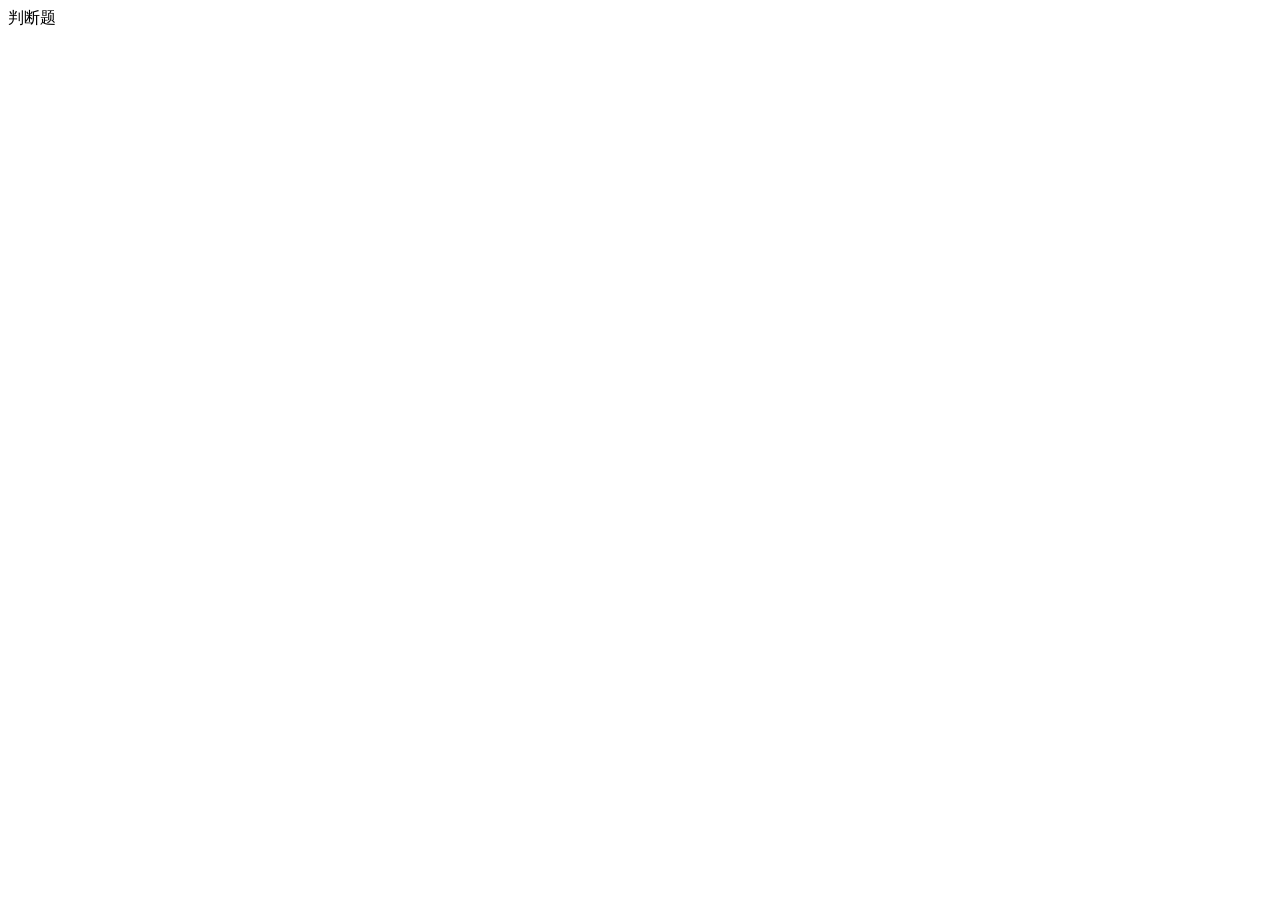
==== examination.html @ 8d80836f "备份" ====
<!DOCTYPE html>
<html>
	<head>
		<meta charset="UTF-8">
		<meta name="viewport" content="width=device-width,initial-scale=1,minimum-scale=1,maximum-scale=1,user-scalable=no" />
		<title>试卷页</title>
		<script src="js/swiper.min.js" type="text/javascript" charset="utf-8"></script>
		<link rel="stylesheet" type="text/css" href="css/swiper.min.css"/>
		<link rel="stylesheet" type="text/css" href="css/examination.css"/>
	</head>
	<body>
		<div class="swiper-container">
		    <div class="swiper-wrapper">
		        <div class="swiper-slide">判断题</div>
		        <div class="swiper-slide">选择题</div>
		        <div class="swiper-slide">填空题</div>
		    </div>
		</div>
	</body>
	<script type="text/javascript">
		 var mySwiper = new Swiper ('.swiper-container', {
		    direction: 'horizontal', // 垂直切换选项
		    loop: false, // 循环模式选项
		  })  
	</script>
</html>
---- css/examination.css ----
.swiper-container {
  width: 100%;
  height: 300px;
}
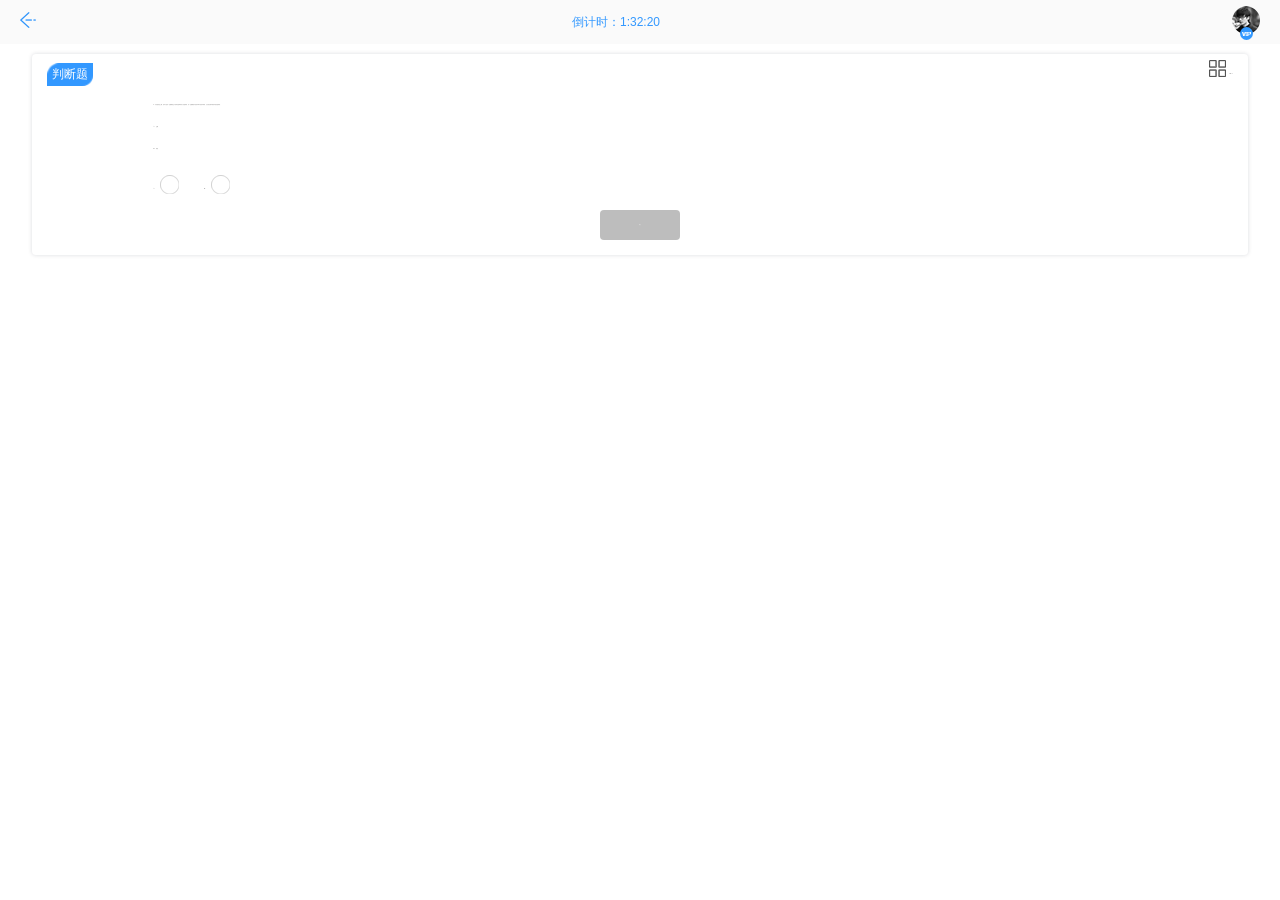
==== commit c14204cc: "备份" ====
--- a/examination.html
+++ b/examination.html
@@ -4,23 +4,127 @@
 		<meta charset="UTF-8">
 		<meta name="viewport" content="width=device-width,initial-scale=1,minimum-scale=1,maximum-scale=1,user-scalable=no" />
 		<title>试卷页</title>
+		<script src="http://libs.baidu.com/jquery/2.0.0/jquery.min.js"></script>
 		<script src="js/swiper.min.js" type="text/javascript" charset="utf-8"></script>
+
+		<link rel="stylesheet" type="text/css" href="css/reset.css"/>
 		<link rel="stylesheet" type="text/css" href="css/swiper.min.css"/>
 		<link rel="stylesheet" type="text/css" href="css/examination.css"/>
 	</head>
 	<body>
-		<div class="swiper-container">
-		    <div class="swiper-wrapper">
-		        <div class="swiper-slide">判断题</div>
-		        <div class="swiper-slide">选择题</div>
-		        <div class="swiper-slide">填空题</div>
-		    </div>
+		<div class="container">
+			<div class="title">
+				<span class="goback">
+					
+				</span>
+				<span class="countdown">
+					倒计时：<i>1:32:20</i>
+				</span>
+				<div class="head">
+					<span class="vip active"></span>
+				</div>
+			</div>
+			<div class="swiper-container">
+			    <div class="swiper-wrapper">
+			        <div class="swiper-slide">
+			        	<div class="main-card">
+			        		<div class="examination">
+			        			<div class="exam-title">
+			        				<div class="exam-type">判断题</div>
+			        				<div class="exam-progress">
+			        					<span></span>
+			        					20<i>/30</i>
+			        				</div>
+			        			</div>
+			        			<div class="exam-content">
+			        				<p>1 从价值形态上看，资本又是由一定数量的生产资料价值和劳动力价值构成，由一定数量的不变资本和可变资本构成，它们的比例叫做资本的价值构成。</p>
+			        				<p>A&nbsp;&nbsp;&nbsp;正确</p>
+			        				<p>B&nbsp;&nbsp;&nbsp;错误</p>
+			        			</div>
+			        			<div class="options-box">
+			        				<div class="option">
+			        					A <span></span>
+			        				</div>
+			        				<div class="option">
+			        					B <span></span>
+			        				</div>
+			        			</div>
+			        			<button class="confirm_btn">确认</button>
+			        		</div>
+			        	</div>
+			        </div>
+			        <div class="swiper-slide">
+			        	<div class="main-card">
+			        		<div class="examination">
+			        			<div class="exam-title">
+			        				<div class="exam-type">判断题</div>
+			        				<div class="exam-progress">
+			        					<span></span>
+			        					20<i>/30</i>
+			        				</div>
+			        			</div>
+			        			<div class="exam-content">
+			        				<p>1 从价值形态上看，资本又是由一定数量的生产资料价值和劳动力价值构成，由一定数量的不变资本和可变资本构成，它们的比例叫做资本的价值构成。</p>
+			        				<p>A&nbsp;&nbsp;&nbsp;正确</p>
+			        				<p>B&nbsp;&nbsp;&nbsp;错误</p>
+			        			</div>
+			        			<div class="options-box">
+			        				<div class="option">
+			        					A <span></span>
+			        				</div>
+			        				<div class="option">
+			        					B <span></span>
+			        				</div>
+			        			</div>
+			        			<button class="confirm_btn">确认</button>
+			        		</div>
+			        	</div>
+			        </div>
+			        <div class="swiper-slide">
+			        	<div class="main-card">
+			        		<div class="examination">
+			        			<div class="exam-title">
+			        				<div class="exam-type">判断题</div>
+			        				<div class="exam-progress">
+			        					<span></span>
+			        					20<i>/30</i>
+			        				</div>
+			        			</div>
+			        			<div class="exam-content">
+			        				<p>1 从价值形态上看，资本又是由一定数量的生产资料价值和劳动力价值构成，由一定数量的不变资本和可变资本构成，它们的比例叫做资本的价值构成。</p>
+			        				<p>A&nbsp;&nbsp;&nbsp;正确</p>
+			        				<p>B&nbsp;&nbsp;&nbsp;错误</p>
+			        			</div>
+			        			<div class="options-box">
+			        				<div class="option">
+			        					A <span></span>
+			        				</div>
+			        				<div class="option">
+			        					B <span></span>
+			        				</div>
+			        			</div>
+			        			<button class="confirm_btn">确认</button>
+			        		</div>
+			        	</div>
+			        </div>
+			    </div>
+			</div>
+			<div class="footer">
+				
+			</div>
 		</div>
+		
+		
 	</body>
 	<script type="text/javascript">
+//		初始化滑动组块
 		 var mySwiper = new Swiper ('.swiper-container', {
-		    direction: 'horizontal', // 垂直切换选项
+		    direction: 'horizontal', // 水平切换选项
 		    loop: false, // 循环模式选项
-		  })  
+		  });  
+		 $('.option').click(function(){
+		 	$(this).parent().find('.selected').removeClass('selected');
+		 	$(this).addClass('selected');
+		 });
 	</script>
 </html>
--- a/css/examination.css
+++ b/css/examination.css
@@ -2,3 +2,139 @@
   width: 100%;
   height: 300px;
 }
+.container .title {
+  text-align: center;
+  font-size: 12px;
+  color: #fff;
+  position: relative;
+  background: #fafafa;
+  height: 44px;
+  line-height: 44px;
+  color: #404040;
+}
+.container .title .goback {
+  position: absolute;
+  width: 16px;
+  height: 16px;
+  background: url(img/goback_blue.png) no-repeat 0 0;
+  background-size: 100%;
+  left: 20px;
+  top: 12px;
+}
+.container .title .countdown {
+  color: #3298ff;
+}
+.container .title .head {
+  width: 28px;
+  height: 28px;
+  float: right;
+  background: url(img/head_examination.png) no-repeat center;
+  background-size: 100%;
+  margin-top: 6px;
+  margin-right: 20px;
+  position: relative;
+}
+.container .title .head .vip {
+  position: absolute;
+  width: 13px;
+  height: 13px;
+  border-radius: 50%;
+  background: url(img/VIP.png) no-repeat center #c7c8c8;
+  background-size: 9px 4px;
+  left: 50%;
+  margin-left: -6.5px;
+  bottom: -6px;
+}
+.container .title .head .active {
+  background-color: #3298ff;
+}
+.container .title i {
+  font-style: normal;
+}
+.container .swiper-container {
+  color: #4b4a4a;
+}
+.container .swiper-container .swiper-wrapper .swiper-slide .main-card {
+  width: 95%;
+  margin: 0 auto;
+  box-shadow: 0px 0px 4px rgba(0, 21, 41, 0.15);
+  margin-top: 10px;
+  border-radius: 4px;
+}
+.container .swiper-container .swiper-wrapper .swiper-slide .main-card .examination {
+  padding-bottom: 15px;
+}
+.container .swiper-container .swiper-wrapper .swiper-slide .main-card .examination .exam-title {
+  height: 40px;
+  line-height: 40px;
+}
+.container .swiper-container .swiper-wrapper .swiper-slide .main-card .examination .exam-title .exam-type {
+  width: 46px;
+  height: 25px;
+  float: left;
+  margin-left: 15px;
+  background: url(img/exam_title_type.png) no-repeat center;
+  background-size: 100%;
+  color: #fff;
+  line-height: 25px;
+  text-align: center;
+  margin-top: 8px;
+  font-size: 12px;
+}
+.container .swiper-container .swiper-wrapper .swiper-slide .main-card .examination .exam-title .exam-progress {
+  float: right;
+  margin-right: 15px;
+}
+.container .swiper-container .swiper-wrapper .swiper-slide .main-card .examination .exam-title .exam-progress span {
+  display: inline-block;
+  width: 17px;
+  height: 17px;
+  position: relative;
+  top: 3px;
+  margin-right: 3px;
+  background: url(img/exam_title_progress.png) no-repeat center;
+  background-size: 100%;
+}
+.container .swiper-container .swiper-wrapper .swiper-slide .main-card .examination .exam-title .exam-progress i {
+  color: #bdbdbd;
+  font-style: normal;
+}
+.container .swiper-container .swiper-wrapper .swiper-slide .main-card .examination .exam-content {
+  width: 80%;
+  margin: 0 auto;
+  margin-top: 10px;
+}
+.container .swiper-container .swiper-wrapper .swiper-slide .main-card .examination .exam-content > p {
+  margin-bottom: 20px;
+}
+.container .swiper-container .swiper-wrapper .swiper-slide .main-card .examination .options-box {
+  width: 80%;
+  margin: 0 auto;
+}
+.container .swiper-container .swiper-wrapper .swiper-slide .main-card .examination .options-box .option.selected span {
+  background: url(img/exam_option_success.png) no-repeat center;
+}
+.container .swiper-container .swiper-wrapper .swiper-slide .main-card .examination .options-box .option {
+  display: inline-block;
+}
+.container .swiper-container .swiper-wrapper .swiper-slide .main-card .examination .options-box .option span {
+  width: 19px;
+  height: 19px;
+  background: url(img/exam_option.png) no-repeat center;
+  display: inline-block;
+  position: relative;
+  top: 5px;
+  margin-right: 25px;
+  margin-left: 5px;
+}
+.container .swiper-container .swiper-wrapper .swiper-slide .main-card .examination .confirm_btn {
+  width: 80px;
+  height: 30px;
+  color: #fff;
+  margin: 0 auto;
+  display: block;
+  border-radius: 4px;
+  border: 0;
+  background-color: #bdbdbd;
+  margin-top: 20px;
+}
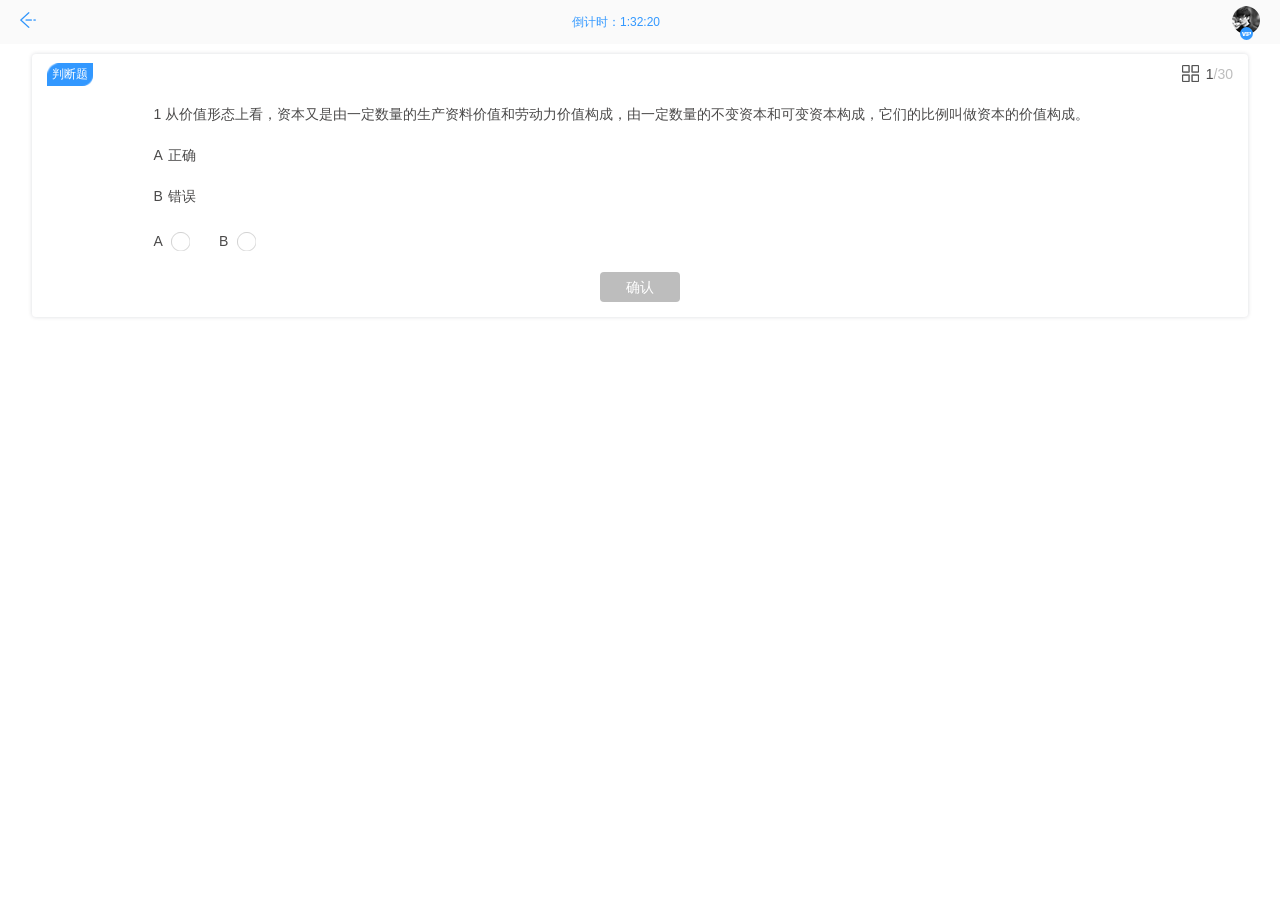
==== commit 5d510664: "备份" ====
--- a/examination.html
+++ b/examination.html
@@ -33,21 +33,21 @@
 			        				<div class="exam-type">判断题</div>
 			        				<div class="exam-progress">
 			        					<span></span>
-			        					20<i>/30</i>
+			        					1<i>/30</i>
 			        				</div>
 			        			</div>
 			        			<div class="exam-content">
 			        				<p>1 从价值形态上看，资本又是由一定数量的生产资料价值和劳动力价值构成，由一定数量的不变资本和可变资本构成，它们的比例叫做资本的价值构成。</p>
-			        				<p>A&nbsp;&nbsp;&nbsp;正确</p>
-			        				<p>B&nbsp;&nbsp;&nbsp;错误</p>
-			        			</div>
-			        			<div class="options-box">
-			        				<div class="option">
-			        					A <span></span>
-			        				</div>
-			        				<div class="option">
-			        					B <span></span>
-			        				</div>
+			        				<p><span>A</span>正确</p>
+			        				<p><span>B</span>错误</p>
+			        				<div class="options-box">
+				        				<div class="option">
+				        					A <span></span>
+				        				</div>
+				        				<div class="option">
+				        					B <span></span>
+				        				</div>
+				        			</div>
 			        			</div>
 			        			<button class="confirm_btn">确认</button>
 			        		</div>
@@ -57,24 +57,32 @@
 			        	<div class="main-card">
 			        		<div class="examination">
 			        			<div class="exam-title">
-			        				<div class="exam-type">判断题</div>
+			        				<div class="exam-type">选择题</div>
 			        				<div class="exam-progress">
 			        					<span></span>
-			        					20<i>/30</i>
+			        					2<i>/30</i>
 			        				</div>
 			        			</div>
 			        			<div class="exam-content">
 			        				<p>1 从价值形态上看，资本又是由一定数量的生产资料价值和劳动力价值构成，由一定数量的不变资本和可变资本构成，它们的比例叫做资本的价值构成。</p>
-			        				<p>A&nbsp;&nbsp;&nbsp;正确</p>
-			        				<p>B&nbsp;&nbsp;&nbsp;错误</p>
-			        			</div>
-			        			<div class="options-box">
-			        				<div class="option">
-			        					A <span></span>
-			        				</div>
-			        				<div class="option">
-			        					B <span></span>
-			        				</div>
+			        				<p><span>A</span>听音乐分散注意力</p>
+			        				<p><span>B</span>听音乐分散注意力</p>
+			        				<p><span>C</span>向好朋友诉说烦恼</p>
+			        				<p><span>D</span>和朋友通宵打网络游戏</p>
+			        				<div class="options-box">
+				        				<div class="option">
+				        					A <span></span>
+				        				</div>
+				        				<div class="option">
+				        					B <span></span>
+				        				</div>
+				        				<div class="option">
+				        					C <span></span>
+				        				</div>
+				        				<div class="option">
+				        					D <span></span>
+				        				</div>
+				        			</div>
 			        			</div>
 			        			<button class="confirm_btn">确认</button>
 			        		</div>
@@ -84,24 +92,37 @@
 			        	<div class="main-card">
 			        		<div class="examination">
 			        			<div class="exam-title">
-			        				<div class="exam-type">判断题</div>
+			        				<div class="exam-type">阅读题</div>
 			        				<div class="exam-progress">
 			        					<span></span>
-			        					20<i>/30</i>
+			        					3<i>/30</i>
 			        				</div>
 			        			</div>
-			        			<div class="exam-content">
-			        				<p>1 从价值形态上看，资本又是由一定数量的生产资料价值和劳动力价值构成，由一定数量的不变资本和可变资本构成，它们的比例叫做资本的价值构成。</p>
-			        				<p>A&nbsp;&nbsp;&nbsp;正确</p>
-			        				<p>B&nbsp;&nbsp;&nbsp;错误</p>
-			        			</div>
-			        			<div class="options-box">
-			        				<div class="option">
-			        					A <span></span>
-			        				</div>
-			        				<div class="option">
-			        					B <span></span>
-			        				</div>
+			        			<div class="exam-content read">
+			        				<p>1 阅读下列短文，完成练习</p>
+			        				<p class="read_part">林海在大城市工作，去年春节终于抽出空回到老家跟爸妈欢聚一堂。一眨眼的工夫假期结束了，要返程的时候，林海心里不免难过起来，工作太忙了，路途太遥远了，或许下一次团聚又得是春节时。</p>
+			        				<p>时候不早了，林海用力拥抱了一下妈，又向苍老的爸挥挥手，掉头大踏步就走了，再耽搁下去，他的眼泪会流出来。</p>
+			        				<p class="read_question">1.短文共有<span class='fill noAnswer'><input type="text" /></span>个自然段</p>
+			        				<p class="read_question">2.露珠为什么不见了是因为？</p>
+			        				<p class="option"><span>A</span>听音乐分散注意力</p>
+			        				<p class="option"><span>B</span>找个适当的理由安慰自己</p>
+			        				<p class="option"><span>C</span>向好朋友诉说烦恼</p>
+			        				<p class="option"<span>D</span>和朋友通宵打网络游戏</p>
+				        			<div class="options-box">
+				        				<div class="option">
+				        					A <span></span>
+				        				</div>
+				        				<div class="option">
+				        					B <span></span>
+				        				</div>
+				        				<div class="option">
+				        					C <span></span>
+				        				</div>
+				        				<div class="option">
+				        					D <span></span>
+				        				</div>
+				        			</div>
+			        				<p class="read_question">3.鸟儿说露珠像<span class="fill noAnswer"><input type="" name="" id="" value="" /></span>，我觉得露珠还像<span class="fill noAnswer"><input type="" name="" id="" value="" /></span>。</p>
 			        			</div>
 			        			<button class="confirm_btn">确认</button>
 			        		</div>
@@ -122,9 +143,34 @@
 		    direction: 'horizontal', // 水平切换选项
 		    loop: false, // 循环模式选项
 		  });  
+		  //选择题答题逻辑
 		 $('.option').click(function(){
-		 	$(this).parent().find('.selected').removeClass('selected');
-		 	$(this).addClass('selected');
+		 	if($(this).hasClass('selected')){
+		 		$(this).removeClass('selected');
+		 		$(this).parents('.examination').find('.confirm_btn').removeClass('active');
+		 	}else{
+		 		$(this).parent().find('.selected').removeClass('selected');
+		 		$(this).addClass('selected');
+		 		$(this).parents('.examination').find('.confirm_btn').addClass('active');
+		 	}
+		 });
+		 $('.confirm_btn').on('click',function(){
+		 	if($(this).hasClass('active')){
+		 		mySwiper.slideNext();
+		 	}else{
+		 		return;
+		 	}
+		 });
+		 $('.fill').on('click',function(){
+		 	if($(this).hasClass('noAnswer')){//无答案时
+		 		console.log($(this).find('input'));
+		 		$(this).find('input').show().focus();
+		 	}
+		 });
+		 $('.fill').find('input').on('blur',function(){
+		 	if($(this).val() === ''){
+		 		$(this).hide();
+		 	}
 		 });
 	</script>
 </html>
--- a/css/examination.css
+++ b/css/examination.css
@@ -1,16 +1,30 @@
 .swiper-container {
   width: 100%;
-  height: 300px;
+  height: auto;
+}
+html,
+body {
+  height: 100%;
+  overflow-y: hidden ;
+}
+.container .swiper-slide {
+  max-height: calc(100vh - 44px);
+  overflow: auto;
+  padding-bottom: 20px;
 }
 .container .title {
   text-align: center;
   font-size: 12px;
   color: #fff;
   position: relative;
+  left: 0;
+  top: 0;
   background: #fafafa;
   height: 44px;
   line-height: 44px;
   color: #404040;
+  width: 100%;
+  z-index: 10000;
 }
 .container .title .goback {
   position: absolute;
@@ -60,6 +74,7 @@
   box-shadow: 0px 0px 4px rgba(0, 21, 41, 0.15);
   margin-top: 10px;
   border-radius: 4px;
+  margin-bottom: 5px;
 }
 .container .swiper-container .swiper-wrapper .swiper-slide .main-card .examination {
   padding-bottom: 15px;
@@ -99,16 +114,42 @@
   color: #bdbdbd;
   font-style: normal;
 }
+.container .swiper-container .swiper-wrapper .swiper-slide .main-card .examination .read .options-box .option {
+  margin-bottom: 20px;
+}
 .container .swiper-container .swiper-wrapper .swiper-slide .main-card .examination .exam-content {
   width: 80%;
   margin: 0 auto;
   margin-top: 10px;
 }
+.container .swiper-container .swiper-wrapper .swiper-slide .main-card .examination .exam-content .read_part {
+  margin-bottom: 10px;
+}
 .container .swiper-container .swiper-wrapper .swiper-slide .main-card .examination .exam-content > p {
   margin-bottom: 20px;
 }
+.container .swiper-container .swiper-wrapper .swiper-slide .main-card .examination .exam-content > p span {
+  margin-right: 5px;
+}
+.container .swiper-container .swiper-wrapper .swiper-slide .main-card .examination .exam-content .fill {
+  display: inline-block;
+  width: 60px;
+  border-bottom: 1px solid #1187ff;
+  margin-left: 5px;
+  height: 30px;
+}
+.container .swiper-container .swiper-wrapper .swiper-slide .main-card .examination .exam-content input {
+  border: 0;
+  width: 100%;
+  height: 100%;
+  display: none;
+}
+.container .swiper-container .swiper-wrapper .swiper-slide .main-card .examination .exam-content .noAnswer {
+  background: url(img/noAnswer.png) no-repeat center;
+  background-size: 20px 20px;
+}
 .container .swiper-container .swiper-wrapper .swiper-slide .main-card .examination .options-box {
-  width: 80%;
+  width: 100%;
   margin: 0 auto;
 }
 .container .swiper-container .swiper-wrapper .swiper-slide .main-card .examination .options-box .option.selected span {
@@ -138,3 +179,6 @@
   background-color: #bdbdbd;
   margin-top: 20px;
 }
+.container .swiper-container .swiper-wrapper .swiper-slide .main-card .examination .active {
+  background: #3298ff;
+}
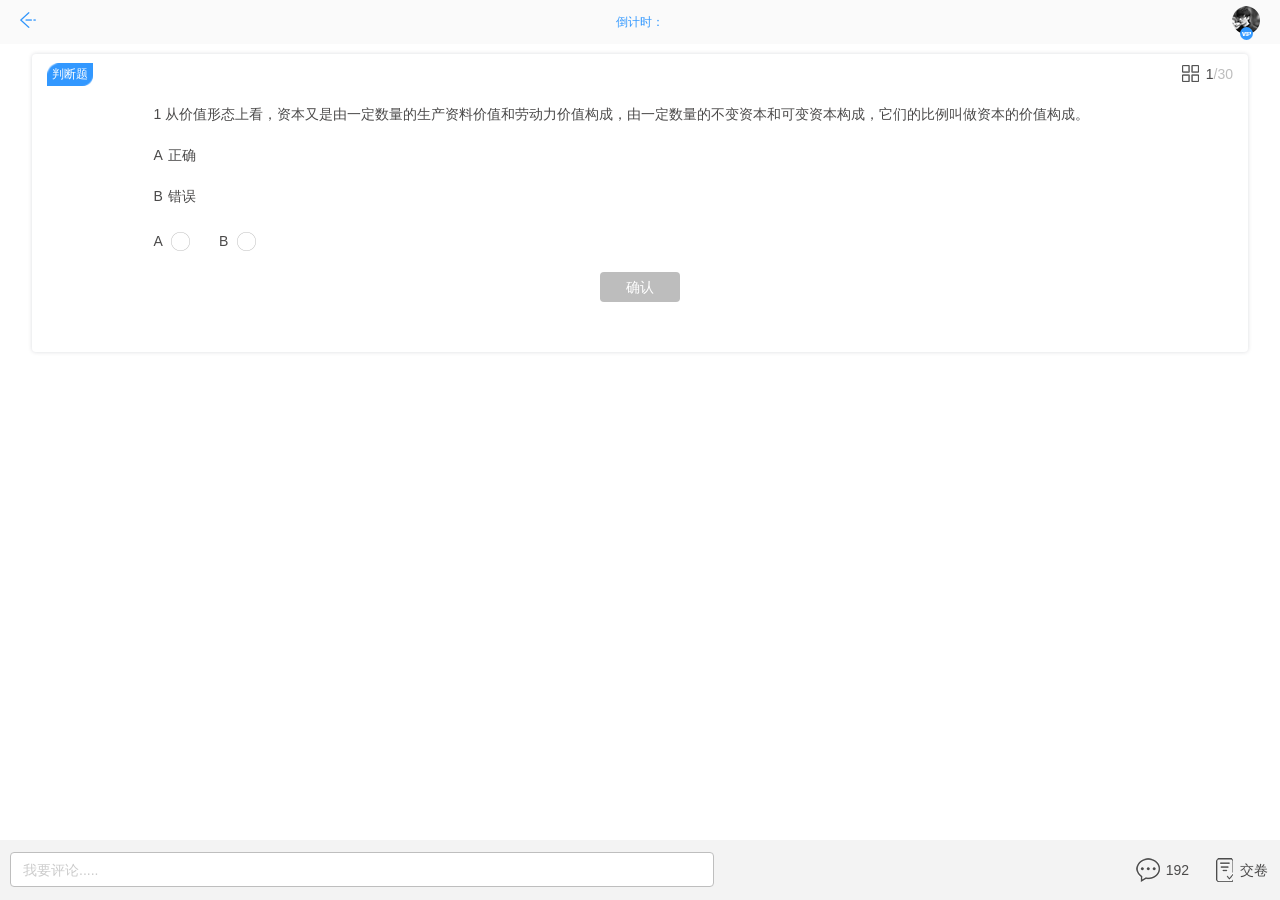
==== commit 04f77006: "增加翻译驳回原因" ====
--- a/examination.html
+++ b/examination.html
@@ -3,6 +3,7 @@
 	<head>
 		<meta charset="UTF-8">
 		<meta name="viewport" content="width=device-width,initial-scale=1,minimum-scale=1,maximum-scale=1,user-scalable=no" />
+		
 		<title>试卷页</title>
 		<script src="http://libs.baidu.com/jquery/2.0.0/jquery.min.js"></script>
 		<script src="js/swiper.min.js" type="text/javascript" charset="utf-8"></script>
@@ -14,11 +15,9 @@
 	<body>
 		<div class="container">
 			<div class="title">
-				<span class="goback">
-					
-				</span>
+				<span class="goback"></span>
 				<span class="countdown">
-					倒计时：<i>1:32:20</i>
+					倒计时：<i></i>
 				</span>
 				<div class="head">
 					<span class="vip active"></span>
@@ -26,7 +25,7 @@
 			</div>
 			<div class="swiper-container">
 			    <div class="swiper-wrapper">
-			        <div class="swiper-slide">
+			        <div class="swiper-slide"  data-number = "1">
 			        	<div class="main-card">
 			        		<div class="examination">
 			        			<div class="exam-title">
@@ -50,17 +49,106 @@
 				        			</div>
 			        			</div>
 			        			<button class="confirm_btn">确认</button>
-			        		</div>
-			        	</div>
-			        </div>
-			        <div class="swiper-slide">
+			        			
+			        		</div>
+			        	
+			        	</div>
+			        </div>
+			         <div class="swiper-slide" data-number = "2">
+			        	<div class="main-card">
+			        		<div class="examination">
+			        			<div class="exam-title">
+			        				<div class="exam-type">判断题</div>
+			        				<div class="exam-progress">
+			        					<span></span>
+			        					2<i>/30</i>
+			        				</div>
+			        			</div>
+			        			<div class="exam-content">
+			        				<p>1 从价值形态上看，资本又是由一定数量的生产资料价值和劳动力价值构成，由一定数量的不变资本和可变资本构成，它们的比例叫做资本的价值构成。</p>
+			        				<p><span>A</span>正确</p>
+			        				<p><span>B</span>错误</p>
+			        				<div class="options-box">
+				        				<div class="option">
+				        					A <span></span>
+				        				</div>
+				        				<div class="option">
+				        					B <span></span>
+				        				</div>
+				        			</div>
+			        			</div>
+			        			<button class="confirm_btn">确认</button>
+			        			
+			        		</div>
+			        	
+			        	</div>
+			        </div>
+			         <div class="swiper-slide" data-number = "3">
+			        	<div class="main-card">
+			        		<div class="examination">
+			        			<div class="exam-title">
+			        				<div class="exam-type">判断题</div>
+			        				<div class="exam-progress">
+			        					<span></span>
+			        					3<i>/30</i>
+			        				</div>
+			        			</div>
+			        			<div class="exam-content">
+			        				<p>1 从价值形态上看，资本又是由一定数量的生产资料价值和劳动力价值构成，由一定数量的不变资本和可变资本构成，它们的比例叫做资本的价值构成。</p>
+			        				<p><span>A</span>正确</p>
+			        				<p><span>B</span>错误</p>
+			        				<div class="options-box">
+				        				<div class="option">
+				        					A <span></span>
+				        				</div>
+				        				<div class="option">
+				        					B <span></span>
+				        				</div>
+				        			</div>
+			        			</div>
+			        			<button class="confirm_btn">确认</button>
+			        			
+			        		</div>
+			        	
+			        	</div>
+			        </div>
+			         <div class="swiper-slide" data-number = "4">
+			        	<div class="main-card">
+			        		<div class="examination">
+			        			<div class="exam-title">
+			        				<div class="exam-type">判断题</div>
+			        				<div class="exam-progress">
+			        					<span></span>
+			        					4<i>/30</i>
+			        				</div>
+			        			</div>
+			        			<div class="exam-content">
+			        				<p>1 从价值形态上看，资本又是由一定数量的生产资料价值和劳动力价值构成，由一定数量的不变资本和可变资本构成，它们的比例叫做资本的价值构成。</p>
+			        				<p><span>A</span>正确</p>
+			        				<p><span>B</span>错误</p>
+			        				<div class="options-box">
+				        				<div class="option">
+				        					A <span></span>
+				        				</div>
+				        				<div class="option">
+				        					B <span></span>
+				        				</div>
+				        			</div>
+			        			</div>
+			        			<button class="confirm_btn">确认</button>
+			        			
+			        		</div>
+			        	
+			        	</div>
+			        </div>
+			         <div class="swiper-slide" data-number = "5">
 			        	<div class="main-card">
 			        		<div class="examination">
 			        			<div class="exam-title">
 			        				<div class="exam-type">选择题</div>
 			        				<div class="exam-progress">
 			        					<span></span>
-			        					2<i>/30</i>
+			        					5<i>/30</i>
 			        				</div>
 			        			</div>
 			        			<div class="exam-content">
@@ -86,16 +174,17 @@
 			        			</div>
 			        			<button class="confirm_btn">确认</button>
 			        		</div>
-			        	</div>
-			        </div>
-			        <div class="swiper-slide">
+			        		
+			        	</div>
+			        </div>
+			         <div class="swiper-slide" data-number = "6">
 			        	<div class="main-card">
 			        		<div class="examination">
 			        			<div class="exam-title">
 			        				<div class="exam-type">阅读题</div>
 			        				<div class="exam-progress">
 			        					<span></span>
-			        					3<i>/30</i>
+			        					6<i>/30</i>
 			        				</div>
 			        			</div>
 			        			<div class="exam-content read">
@@ -129,48 +218,33 @@
 			        	</div>
 			        </div>
 			    </div>
+
+			<div class="footer">
+				<input type="text" placeholder="我要评论....." />
+				<span class="ahead">交卷</span>
+				<span class="comment">192</span>
 			</div>
-			<div class="footer">
+		</div>
+		<div class="nav">
+			<p class="msk"></p>
+			<div class="nav-content">
+				<p class="nav-title">试卷导航</p>
+				<div class="exam-type">
+					<p class="exam-type-title">
+						一、单项选择题
+						<span>每题3分 共90分</span>
+					</p>
+					<ul class="title-number">
+						<li class="noAnswer" data-number = "1">1</li>
+						<li class="noAnswer " data-number = "2">2</li>
+						<li class="noAnswer" data-number = "3">3</li>
+						<li class="noAnswer" data-number = "4">4</li>
+					</ul>
+				</div>
 				
 			</div>
 		</div>
 		
-		
 	</body>
-	<script type="text/javascript">
-//		初始化滑动组块
-		 var mySwiper = new Swiper ('.swiper-container', {
-		    direction: 'horizontal', // 水平切换选项
-		    loop: false, // 循环模式选项
-		  });  
-		  //选择题答题逻辑
-		 $('.option').click(function(){
-		 	if($(this).hasClass('selected')){
-		 		$(this).removeClass('selected');
-		 		$(this).parents('.examination').find('.confirm_btn').removeClass('active');
-		 	}else{
-		 		$(this).parent().find('.selected').removeClass('selected');
-		 		$(this).addClass('selected');
-		 		$(this).parents('.examination').find('.confirm_btn').addClass('active');
-		 	}
-		 });
-		 $('.confirm_btn').on('click',function(){
-		 	if($(this).hasClass('active')){
-		 		mySwiper.slideNext();
-		 	}else{
-		 		return;
-		 	}
-		 });
-		 $('.fill').on('click',function(){
-		 	if($(this).hasClass('noAnswer')){//无答案时
-		 		console.log($(this).find('input'));
-		 		$(this).find('input').show().focus();
-		 	}
-		 });
-		 $('.fill').find('input').on('blur',function(){
-		 	if($(this).val() === ''){
-		 		$(this).hide();
-		 	}
-		 });
-	</script>
+	<script src="js/examination.js" type="text/javascript" charset="utf-8"></script>
 </html>
--- a/css/examination.css
+++ b/css/examination.css
@@ -1,16 +1,34 @@
 .swiper-container {
   width: 100%;
-  height: auto;
+  height: calc(100% - 44px);
 }
 html,
 body {
   height: 100%;
   overflow-y: hidden ;
+}
+.no-scroll {
+  overflow: hidden;
+  height: calc(100% - 44px);
+}
+* {
+  -moz-user-select: none;
+  -webkit-user-select: none;
+  -ms-user-select: none;
+  -khtml-user-select: none;
+  user-select: none;
+}
+.container {
+  width: 100%;
+  height: 100%;
 }
 .container .swiper-slide {
   max-height: calc(100vh - 44px);
   overflow: auto;
-  padding-bottom: 20px;
+  position: relative;
+}
+.container .main-card {
+  margin-bottom: 50px;
 }
 .container .title {
   text-align: center;
@@ -37,6 +55,10 @@
 }
 .container .title .countdown {
   color: #3298ff;
+  width: 100%;
+  left: 0;
+  position: absolute;
+  text-align: center;
 }
 .container .title .head {
   width: 28px;
@@ -68,16 +90,19 @@
 .container .swiper-container {
   color: #4b4a4a;
 }
-.container .swiper-container .swiper-wrapper .swiper-slide .main-card {
+.container .swiper-container .swiper-wrapper {
+  height: calc(100% - 60px) !important;
+}
+.container .swiper-container .swiper-wrapper .swiper-slide {
+  margin-bottom: 50px;
+}
+.container .swiper-container .swiper-wrapper .swiper-slide .main-card .examination {
+  padding-bottom: 50px;
   width: 95%;
   margin: 0 auto;
   box-shadow: 0px 0px 4px rgba(0, 21, 41, 0.15);
   margin-top: 10px;
   border-radius: 4px;
-  margin-bottom: 5px;
-}
-.container .swiper-container .swiper-wrapper .swiper-slide .main-card .examination {
-  padding-bottom: 15px;
 }
 .container .swiper-container .swiper-wrapper .swiper-slide .main-card .examination .exam-title {
   height: 40px;
@@ -154,6 +179,11 @@
 }
 .container .swiper-container .swiper-wrapper .swiper-slide .main-card .examination .options-box .option.selected span {
   background: url(img/exam_option_success.png) no-repeat center;
+  background-size: 19px ;
+}
+.container .swiper-container .swiper-wrapper .swiper-slide .main-card .examination .options-box .option.error span {
+  background: url(img/exam_option_error.png) no-repeat center;
+  background-size: 19px ;
 }
 .container .swiper-container .swiper-wrapper .swiper-slide .main-card .examination .options-box .option {
   display: inline-block;
@@ -167,6 +197,7 @@
   top: 5px;
   margin-right: 25px;
   margin-left: 5px;
+  background-size: 19px ;
 }
 .container .swiper-container .swiper-wrapper .swiper-slide .main-card .examination .confirm_btn {
   width: 80px;
@@ -182,3 +213,366 @@
 .container .swiper-container .swiper-wrapper .swiper-slide .main-card .examination .active {
   background: #3298ff;
 }
+.container .swiper-container .swiper-wrapper .swiper-slide .main-card .answer {
+  width: 95%;
+  margin: 0 auto;
+  box-shadow: 0px 0px 4px rgba(0, 21, 41, 0.15);
+  margin-top: 10px;
+  border-radius: 4px;
+  padding: 10px 0;
+}
+.container .swiper-container .swiper-wrapper .swiper-slide .main-card .answer p {
+  width: 80%;
+  margin: 0 auto;
+  line-height: 34px;
+}
+.container .swiper-container .swiper-wrapper .swiper-slide .main-card .answer .answer_title {
+  font-size: 16px;
+}
+.container .swiper-container .swiper-wrapper .swiper-slide .main-card .answer .answer_detail .toAsk {
+  float: right;
+  padding-left: 24px;
+  background: url(img/toAsk.png) no-repeat left center;
+  background-size: 20px ;
+}
+.container .swiper-container .swiper-wrapper .swiper-slide .main-card .answer .resolution .resolution_vip {
+  display: inline-block;
+  padding: 0 10px;
+  font-size: 12px;
+  border-radius: 20px;
+  background: #d2e8ff;
+  color: #3298ff;
+}
+.container .swiper-container .swiper-wrapper .swiper-slide .main-card .comments {
+  width: 85%;
+  margin: 0 auto;
+  margin-top: 18px;
+}
+.container .swiper-container .swiper-wrapper .swiper-slide .main-card .comments .comments_title {
+  text-indent: 15px;
+  line-height: 32px;
+  font-size: 16px;
+}
+.container .swiper-container .swiper-wrapper .swiper-slide .main-card .comments ul .checkAll {
+  width: 100%;
+  height: 24px;
+  line-height: 24px;
+  text-align: center;
+  color: #3298ff;
+  margin-top: 10px;
+}
+.container .swiper-container .swiper-wrapper .swiper-slide .main-card .comments ul li {
+  border-bottom: 1px solid #dedede;
+  line-height: 26px;
+  padding: 8px 0;
+}
+.container .swiper-container .swiper-wrapper .swiper-slide .main-card .comments ul li .comments_info .time {
+  float: right;
+  margin-right: 5px;
+}
+.container .swiper-container .swiper-wrapper .swiper-slide .main-card .comments ul li .comments_info .name {
+  color: #3298ff;
+}
+.container .swiper-container .swiper-wrapper .swiper-slide .main-card .comments ul li .head {
+  width: 28px;
+  height: 28px;
+  float: left;
+  background: url(img/head_examination.png) no-repeat center;
+  background-size: 100%;
+  margin-top: 6px;
+  margin-right: 5px;
+  position: relative;
+}
+.container .swiper-container .swiper-wrapper .swiper-slide .main-card .comments ul li .head .vip {
+  position: absolute;
+  width: 13px;
+  height: 13px;
+  border-radius: 50%;
+  background: url(img/VIP.png) no-repeat center #c7c8c8;
+  background-size: 9px 4px;
+  left: 50%;
+  margin-left: -6.5px;
+  bottom: -6px;
+}
+.container .swiper-container .swiper-wrapper .swiper-slide .main-card .comments ul li .head .active {
+  background-color: #3298ff;
+}
+.container .swiper-container .swiper-wrapper .swiper-slide .vip {
+  position: fixed;
+  width: 100%;
+  height: 100vh;
+  top: 0;
+  display: none;
+}
+.container .swiper-container .swiper-wrapper .swiper-slide .vip .msk {
+  position: absolute;
+  width: 100%;
+  height: 100vh;
+  background: #000;
+  opacity: 0.55;
+  z-index: 10;
+}
+.container .swiper-container .swiper-wrapper .swiper-slide .vip .vip_content {
+  width: 290px;
+  height: 375px;
+  margin: 0 auto;
+}
+.container .swiper-container .swiper-wrapper .swiper-slide .vip .vip_content .close {
+  position: absolute;
+  top: 40px;
+  width: 28px;
+  height: 28px;
+  background: url(img/close.png) no-repeat center;
+  background-size: 28px;
+  z-index: 100;
+  right: 30px;
+}
+.container .swiper-container .swiper-wrapper .swiper-slide .vip .vip_content .detail {
+  width: 283px;
+  height: 368px;
+  background: url(img/vip_detail.png) no-repeat center;
+  background-size: 283px 368px;
+  position: absolute;
+  z-index: 100;
+  top: 50px;
+}
+.container .swiper-container .swiper-wrapper .swiper-slide .vip .vip_content .detail .title {
+  background-color: inherit;
+  height: 106px;
+  line-height: 171px;
+  color: #fff;
+  font-size: 16px;
+  font-weight: 600;
+}
+.container .swiper-container .swiper-wrapper .swiper-slide .vip .vip_content .detail .detail_content {
+  margin-top: 5px;
+  width: 100%;
+  height: 250px;
+  padding: 10px 25px;
+  overflow: auto;
+}
+.container .swiper-container .swiper-wrapper .swiper-slide .vip .vip_content .detail .detail_content p {
+  font-weight: 600;
+}
+.container .footer {
+  width: 100%;
+  height: 60px;
+  background: #f3f3f3;
+  bottom: 0;
+  z-index: 1000;
+}
+.container .footer input {
+  border: 1px solid #bebebe;
+  border-radius: 4px;
+  height: 35px;
+  width: 55%;
+  margin-top: 12px;
+  margin-left: 10px;
+  text-indent: 10px;
+}
+.container .footer .ahead,
+.container .footer .comment {
+  float: right;
+  line-height: 60px;
+  height: 60px;
+  width: auto;
+  min-height: 50px;
+}
+.container .footer .ahead {
+  background: url('img/ahead.png') no-repeat left center;
+  padding-left: 24px;
+  margin: 0 12px;
+}
+.container .footer .comment {
+  background: url('img/commont.png') no-repeat left center;
+  padding-left: 30px;
+  margin-right: 15px;
+}
+.nav {
+  position: absolute;
+  z-index: 1000000;
+  width: 100%;
+  height: 100%;
+  top: 0;
+  display: none;
+}
+.nav .msk {
+  width: 100%;
+  height: 100%;
+  background: #000;
+  opacity: 0.55;
+  position: absolute;
+}
+.nav .nav-content {
+  background: #fff;
+  width: 100%;
+  height: 50%;
+  position: absolute;
+  bottom: 0;
+  overflow-y: auto;
+  padding: 0 15px;
+}
+.nav .nav-title {
+  text-align: center;
+  font-weight: 600;
+  margin-top: 20px;
+  margin-bottom: 15px;
+}
+.nav .exam-type .exam-type-title {
+  font-weight: 600;
+}
+.nav .exam-type .exam-type-title span {
+  float: right;
+  font-weight: 500;
+  color: #7a7a7a;
+}
+.nav .exam-type ul {
+  margin-top: 20px;
+}
+.nav .exam-type ul li {
+  width: 33px;
+  height: 33px;
+  border: 1px solid #c6c6c6;
+  color: #c6c6c6;
+  text-align: center;
+  line-height: 33px;
+  border-radius: 50%;
+  display: inline-block;
+  margin: 0 10px;
+}
+.nav .exam-type ul .answered {
+  background: #d2e8ff;
+  border-color: #d2e8ff;
+  color: #3298ff;
+}
+.nav .exam-type ul .current {
+  border-color: #3298ff !important;
+}
+.nav .exam-type ul .error {
+  border-color: #ffddd2;
+  background: #ffddd2;
+  color: #ff6232;
+}
+.toAskWindow {
+  position: absolute;
+  display: none;
+  width: 100%;
+  height: 100%;
+  top: 0;
+  z-index: 100;
+}
+.toAskWindow .msk {
+  width: 100%;
+  height: 100%;
+  position: absolute;
+  top: 0;
+  left: 0;
+  background: #000;
+  opacity: 0.55;
+}
+.toAskWindow .toAskWindow_content {
+  position: absolute;
+  background: #fff;
+  z-index: 1000;
+  height: 385px;
+  width: 284px;
+  left: 50%;
+  margin-left: -142px;
+  margin-top: 80px;
+  border-radius: 4px;
+  padding: 0 15px;
+}
+.toAskWindow .toAskWindow_content .toAskWindow_title {
+  text-align: center;
+  margin: 15px 0 30px 0;
+  color: #000;
+  font-weight: 600;
+}
+.toAskWindow .toAskWindow_content .classes {
+  height: 30px;
+  width: 100%;
+}
+.toAskWindow .toAskWindow_content .classes > div {
+  display: inline-block;
+}
+.toAskWindow .toAskWindow_content .classes .subject,
+.toAskWindow .toAskWindow_content .classes .classes_title {
+  color: #3298ff;
+  margin-left: 10px;
+}
+.toAskWindow .toAskWindow_content .classes .subject_checkbox,
+.toAskWindow .toAskWindow_content .classes .classes_checkbox {
+  width: 80px;
+  height: 28px;
+  line-height: 28px;
+  text-align: center;
+  position: relative;
+  background: url(img/checkbox.png) no-repeat 90% center;
+  background-color: #ececec;
+  background-size: 10px 5px;
+}
+.toAskWindow .toAskWindow_content .classes ul {
+  display: none;
+  position: absolute;
+  background: #fff;
+  border: 1px solid #bfbfbf;
+  border-radius: 6px ;
+  top: 38px;
+  left: -43px;
+  width: 132px;
+}
+.toAskWindow .toAskWindow_content .classes ul img {
+  width: 12px;
+  position: absolute;
+  top: -10px;
+  left: 90px;
+}
+.toAskWindow .toAskWindow_content .classes ul li {
+  height: 30px;
+  width: 100%;
+}
+.toAskWindow .toAskWindow_content .question_title {
+  width: 100%;
+  border: 0;
+  border-radius: 4px;
+  background: #ececec;
+  text-indent: 15px;
+  margin: 10px 0;
+  height: 36px;
+}
+.toAskWindow .toAskWindow_content .toAskWindow_detail {
+  width: 100%;
+  height: 160px;
+  background: #ececec;
+  border-radius: 4px;
+}
+.toAskWindow .toAskWindow_content .toAskWindow_detail textarea {
+  border: 0;
+  text-indent: 15px;
+  width: 100%;
+  height: 60%;
+  border-radius: 4px;
+  background: #ececec;
+}
+.toAskWindow .toAskWindow_content .toAskWindow_detail .functions div {
+  display: inline-block;
+  padding-top: 26px;
+  margin-left: 14px;
+}
+.toAskWindow .toAskWindow_content .toAskWindow_detail .functions .pic {
+  background: url(img/pic.png) no-repeat top center;
+  background-size: 21px;
+}
+.toAskWindow .toAskWindow_content .toAskWindow_detail .functions .special {
+  background: url(img/special.png) no-repeat top center;
+  background-size: 15px 20px;
+}
+.toAskWindow .toAskWindow_content button {
+  border: 0;
+  border-radius: 20px;
+  color: #fff;
+  width: 100%;
+  height: 25px;
+  background: #3298ff;
+  margin-top: 15px;
+}
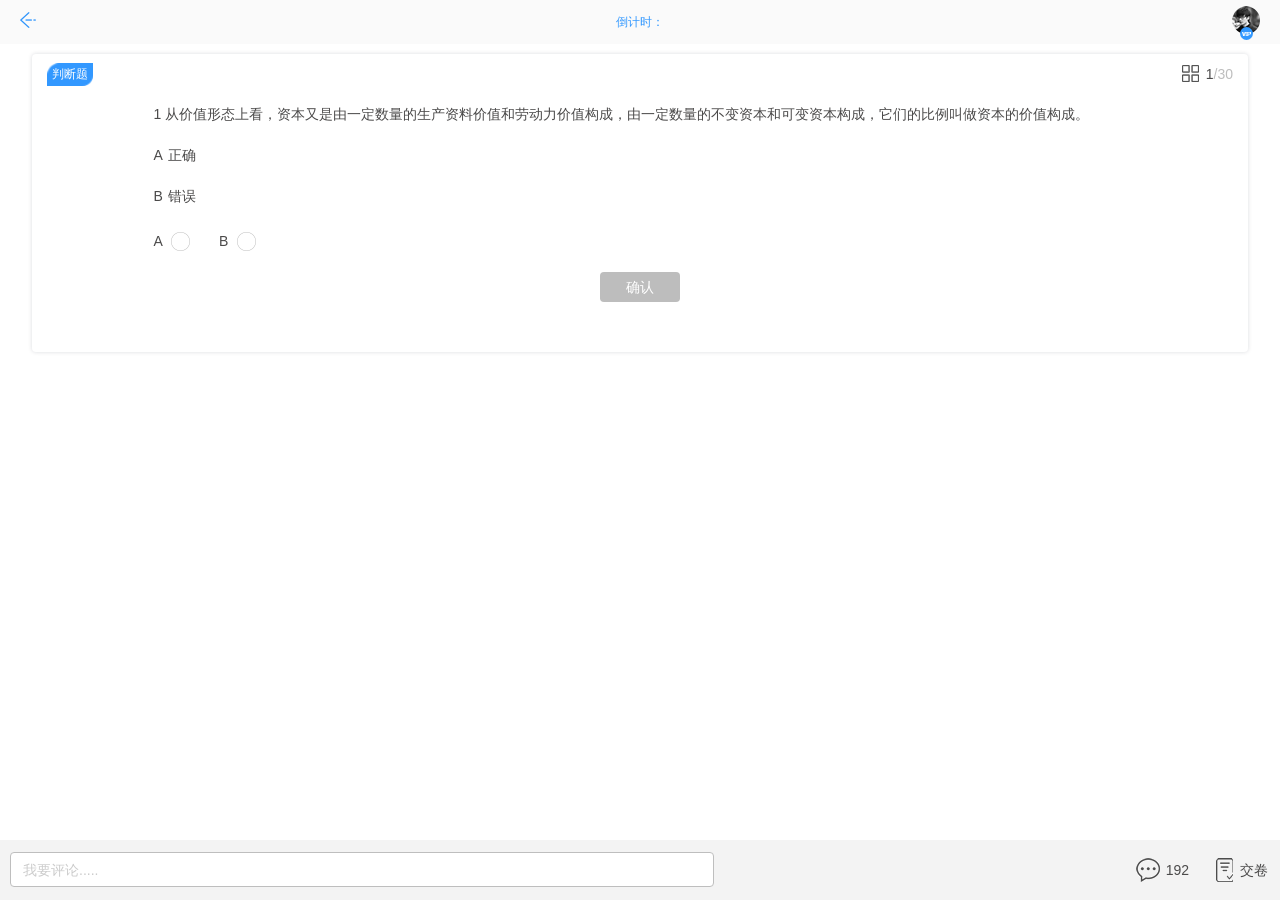
==== commit 9eee656b: "去掉创意类视频上传时拍摄时间的检验" ====
--- a/examination.html
+++ b/examination.html
@@ -25,9 +25,13 @@
 			</div>
 			<div class="swiper-container">
 			    <div class="swiper-wrapper">
-			        <div class="swiper-slide"  data-number = "1">
+			    	<!--判断or选择题--> 
+			    	<!--未答题之前全部渲染unAnswer的classname-->
+			        <div class="swiper-slide unAnswer"  data-number = "1">
 			        	<div class="main-card">
-			        		<div class="examination">
+			        		<!--试题部分-->
+			        		<!--单选or判断渲染single的classname-->
+			        		<div class="examination single">
 			        			<div class="exam-title">
 			        				<div class="exam-type">判断题</div>
 			        				<div class="exam-progress">
@@ -51,39 +55,341 @@
 			        			<button class="confirm_btn">确认</button>
 			        			
 			        		</div>
+			        		<!--答案部分-->
+							<div class="answer">
+								<p class="answer_title">试题详情</p>
+								<p class="answer_detail">
+									<span>参考答案：A</span>
+									<span class="toAsk">我要提问</span>
+								</p>
+								<p class="resolution">
+									<span>试题解析：</span>
+									<span class="resolution_vip">开通VIP查看全部解密>></span>
+								</p>
+								<p class="acc">
+									<span class="acc_title">答错率：</span>
+									<span class="acc_detail">6.2%</span>
+								</p>
+							</div>
+							<!--评论部分-->
+							<div class="comments">
+								<p class="comments_title">精彩评论</p>
+								<ul>
+									<li>
+										<div class="head">
+											<span class="vip active"></span>
+										</div>
+										<p class="comments_info">
+											<span class="name">小马同学</span>
+											<span class="time">04-25  12:30</span>
+										</p>
+										<p class="comments_content">
+											这个答案还是非常出乎意料的，非常棒的解析！
+										</p>
+									</li>
+									<li>
+										<div class="head">
+											<span class="vip active"></span>
+										</div>
+										<p class="comments_info">
+											<span class="name">小马同学</span>
+											<span class="time">04-25  12:30</span>
+										</p>
+										<p class="comments_content">
+											这个答案还是非常出乎意料的，非常棒的解析！
+										</p>
+									</li>
+									<li>
+										<div class="head">
+											<span class="vip active"></span>
+										</div>
+										<p class="comments_info">
+											<span class="name">小马同学</span>
+											<span class="time">04-25  12:30</span>
+										</p>
+										<p class="comments_content">
+											这个答案还是非常出乎意料的，非常棒的解析！
+										</p>
+									</li>
+									<li>
+										<div class="head">
+											<span class="vip active"></span>
+										</div>
+										<p class="comments_info">
+											<span class="name">小马同学</span>
+											<span class="time">04-25  12:30</span>
+										</p>
+										<p class="comments_content">
+											这个答案还是非常出乎意料的，非常棒的解析` 这个答案还是非常出乎意料的，非常棒的解析！ 这个答案还是非常出乎意料的，非常棒的解析！
+										</p>
+									</li>
+									<p class="checkAll">查看全部192条评论</p>
+								</ul>
+							</div>
+			        	</div>
+			        	<!--答案解析部分-->
+			        	<div class="vip">
+							<p class="msk"></p>
+							<div class="vip_content">
+								<span class="close"></span>
+								<div class="detail">
+									<p class="title">
+										参考答案：A
+									</p>
+									<div class="detail_content">
+										<p>试题解析</p>
+										<span>
+											青少年时期，是一个比较叛逆的时期，在这个时期，很多孩子可能会出现各种心理问题，只是或轻或重，有的可能症状比较轻，不会被大人发现。作为家长，我们一定要多关注青少年的心理健康故选D
+										</span>
+										<p>【规律方法】</p>
+										<span>
+											不要给予过度压力。孩子的心理承受能力是非常有限的，所以，我们家长应该给青少年适当的压力，千万不要过度给他们压力，否则，他们的内心可能会承受不了而崩溃，产生严重后果。
+										</span>
+									</div>
+								</div>
+							</div>
+						</div>
+			        </div>
+			        <!--多选题-->
+			         <div class="swiper-slide unAnswer" data-number = "2">
+			        	<div class="main-card">
+			        		<div class="examination muti">
+			        			<div class="exam-title">
+			        				<div class="exam-type">多选题</div>
+			        				<div class="exam-progress">
+			        					<span></span>
+			        					5<i>/30</i>
+			        				</div>
+			        			</div>
+			        			<div class="exam-content">
+			        				<p>1 从价值形态上看，资本又是由一定数量的生产资料价值和劳动力价值构成，由一定数量的不变资本和可变资本构成，它们的比例叫做资本的价值构成。</p>
+			        				<p><span>A</span>听音乐分散注意力</p>
+			        				<p><span>B</span>听音乐分散注意力</p>
+			        				<p><span>C</span>向好朋友诉说烦恼</p>
+			        				<p><span>D</span>和朋友通宵打网络游戏</p>
+			        				<div class="options-box">
+				        				<div class="option">
+				        					A <span></span>
+				        				</div>
+				        				<div class="option">
+				        					B <span></span>
+				        				</div>
+				        				<div class="option">
+				        					C <span></span>
+				        				</div>
+				        				<div class="option">
+				        					D <span></span>
+				        				</div>
+				        			</div>
+			        			</div>
+			        			<button class="confirm_btn">确认</button>
+			        		</div>
+			        		<div class="answer">
+								<p class="answer_title">试题详情</p>
+								<p class="answer_detail">
+									<span>参考答案：A</span>
+									<span class="toAsk">我要提问</span>
+								</p>
+								<p class="resolution">
+									<span>试题解析：</span>
+									<span class="resolution_vip">开通VIP查看全部解密>></span>
+								</p>
+								<p class="acc">
+									<span class="acc_title">答错率：</span>
+									<span class="acc_detail">6.2%</span>
+								</p>
+							</div>
+							<div class="comments">
+								<p class="comments_title">精彩评论</p>
+								<ul>
+									<li>
+										<div class="head">
+											<span class="vip active"></span>
+										</div>
+										<p class="comments_info">
+											<span class="name">小马同学</span>
+											<span class="time">04-25  12:30</span>
+										</p>
+										<p class="comments_content">
+											这个答案还是非常出乎意料的，非常棒的解析！
+										</p>
+									</li>
+									<li>
+										<div class="head">
+											<span class="vip active"></span>
+										</div>
+										<p class="comments_info">
+											<span class="name">小马同学</span>
+											<span class="time">04-25  12:30</span>
+										</p>
+										<p class="comments_content">
+											这个答案还是非常出乎意料的，非常棒的解析！
+										</p>
+									</li>
+									<li>
+										<div class="head">
+											<span class="vip active"></span>
+										</div>
+										<p class="comments_info">
+											<span class="name">小马同学</span>
+											<span class="time">04-25  12:30</span>
+										</p>
+										<p class="comments_content">
+											这个答案还是非常出乎意料的，非常棒的解析！
+										</p>
+									</li>
+									<li>
+										<div class="head">
+											<span class="vip active"></span>
+										</div>
+										<p class="comments_info">
+											<span class="name">小马同学</span>
+											<span class="time">04-25  12:30</span>
+										</p>
+										<p class="comments_content">
+											这个答案还是非常出乎意料的，非常棒的解析` 这个答案还是非常出乎意料的，非常棒的解析！ 这个答案还是非常出乎意料的，非常棒的解析！
+										</p>
+									</li>
+									<p class="checkAll">查看全部192条评论</p>
+								</ul>
+							</div>
 			        	
 			        	</div>
+			        	<div class="vip">
+							<p class="msk"></p>
+							<div class="vip_content">
+								<span class="close"></span>
+								<div class="detail">
+									<p class="title">
+										参考答案：A
+									</p>
+									<div class="detail_content">
+										<p>试题解析</p>
+										<span>
+											青少年时期，是一个比较叛逆的时期，在这个时期，很多孩子可能会出现各种心理问题，只是或轻或重，有的可能症状比较轻，不会被大人发现。作为家长，我们一定要多关注青少年的心理健康故选D
+										</span>
+										<p>【规律方法】</p>
+										<span>
+											不要给予过度压力。孩子的心理承受能力是非常有限的，所以，我们家长应该给青少年适当的压力，千万不要过度给他们压力，否则，他们的内心可能会承受不了而崩溃，产生严重后果。
+										</span>
+									</div>
+								</div>
+							</div>
+						</div>
+			        
 			        </div>
-			         <div class="swiper-slide" data-number = "2">
+		        	<!--填空题-->
+			         <div class="swiper-slide unAnswer" data-number = "3">
 			        	<div class="main-card">
 			        		<div class="examination">
 			        			<div class="exam-title">
-			        				<div class="exam-type">判断题</div>
+			        				<div class="exam-type">填空题</div>
 			        				<div class="exam-progress">
 			        					<span></span>
 			        					2<i>/30</i>
 			        				</div>
 			        			</div>
 			        			<div class="exam-content">
-			        				<p>1 从价值形态上看，资本又是由一定数量的生产资料价值和劳动力价值构成，由一定数量的不变资本和可变资本构成，它们的比例叫做资本的价值构成。</p>
-			        				<p><span>A</span>正确</p>
-			        				<p><span>B</span>错误</p>
-			        				<div class="options-box">
-				        				<div class="option">
-				        					A <span></span>
-				        				</div>
-				        				<div class="option">
-				        					B <span></span>
-				        				</div>
-				        			</div>
+			        				<p>1 若分式方程x-m=2无解，m的值<span class="fill noAnswer"><input type="" name="" id="" value="" /></span></p>
+			        				<p>1 若分式方程x-m=2无解，m的值<span class="fill noAnswer"><input type="" name="" id="" value="" /></span></p>
+			        				<p>1 若分式方程x-m=2无解，m的值<span class="fill noAnswer"><input type="" name="" id="" value="" /></span></p>
+			        				<p>1 若分式方程x-m=2无解，m的值<span class="fill noAnswer"><input type="" name="" id="" value="" /></span></p>
 			        			</div>
 			        			<button class="confirm_btn">确认</button>
-			        			
 			        		</div>
-			        	
+			        		<div class="answer">
+								<p class="answer_title">试题详情</p>
+								<p class="answer_detail">
+									<span>参考答案：A</span>
+									<span class="toAsk">我要提问</span>
+								</p>
+								<p class="resolution">
+									<span>试题解析：</span>
+									<span class="resolution_vip">开通VIP查看全部解密>></span>
+								</p>
+								<p class="acc">
+									<span class="acc_title">答错率：</span>
+									<span class="acc_detail">6.2%</span>
+								</p>
+							</div>
+							<div class="comments">
+								<p class="comments_title">精彩评论</p>
+								<ul>
+									<li>
+										<div class="head">
+											<span class="vip active"></span>
+										</div>
+										<p class="comments_info">
+											<span class="name">小马同学</span>
+											<span class="time">04-25  12:30</span>
+										</p>
+										<p class="comments_content">
+											这个答案还是非常出乎意料的，非常棒的解析！
+										</p>
+									</li>
+									<li>
+										<div class="head">
+											<span class="vip active"></span>
+										</div>
+										<p class="comments_info">
+											<span class="name">小马同学</span>
+											<span class="time">04-25  12:30</span>
+										</p>
+										<p class="comments_content">
+											这个答案还是非常出乎意料的，非常棒的解析！
+										</p>
+									</li>
+									<li>
+										<div class="head">
+											<span class="vip active"></span>
+										</div>
+										<p class="comments_info">
+											<span class="name">小马同学</span>
+											<span class="time">04-25  12:30</span>
+										</p>
+										<p class="comments_content">
+											这个答案还是非常出乎意料的，非常棒的解析！
+										</p>
+									</li>
+									<li>
+										<div class="head">
+											<span class="vip active"></span>
+										</div>
+										<p class="comments_info">
+											<span class="name">小马同学</span>
+											<span class="time">04-25  12:30</span>
+										</p>
+										<p class="comments_content">
+											这个答案还是非常出乎意料的，非常棒的解析` 这个答案还是非常出乎意料的，非常棒的解析！ 这个答案还是非常出乎意料的，非常棒的解析！
+										</p>
+									</li>
+									<p class="checkAll">查看全部192条评论</p>
+								</ul>
+							</div>
 			        	</div>
-			        </div>
-			         <div class="swiper-slide" data-number = "3">
+			        	<div class="vip">
+							<p class="msk"></p>
+							<div class="vip_content">
+								<span class="close"></span>
+								<div class="detail">
+									<p class="title">
+										参考答案：A
+									</p>
+									<div class="detail_content">
+										<p>试题解析</p>
+										<span>
+											青少年时期，是一个比较叛逆的时期，在这个时期，很多孩子可能会出现各种心理问题，只是或轻或重，有的可能症状比较轻，不会被大人发现。作为家长，我们一定要多关注青少年的心理健康故选D
+										</span>
+										<p>【规律方法】</p>
+										<span>
+											不要给予过度压力。孩子的心理承受能力是非常有限的，所以，我们家长应该给青少年适当的压力，千万不要过度给他们压力，否则，他们的内心可能会承受不了而崩溃，产生严重后果。
+										</span>
+									</div>
+								</div>
+							</div>
+						</div>
+			         </div>
+			         <div class="swiper-slide unAnswer" data-number = "4">
 			        	<div class="main-card">
 			        		<div class="examination">
 			        			<div class="exam-title">
@@ -109,43 +415,223 @@
 			        			<button class="confirm_btn">确认</button>
 			        			
 			        		</div>
+			        		<div class="answer">
+								<p class="answer_title">试题详情</p>
+								<p class="answer_detail">
+									<span>参考答案：A</span>
+									<span class="toAsk">我要提问</span>
+								</p>
+								<p class="resolution">
+									<span>试题解析：</span>
+									<span class="resolution_vip">开通VIP查看全部解密>></span>
+								</p>
+								<p class="acc">
+									<span class="acc_title">答错率：</span>
+									<span class="acc_detail">6.2%</span>
+								</p>
+							</div>
+							<div class="comments">
+								<p class="comments_title">精彩评论</p>
+								<ul>
+									<li>
+										<div class="head">
+											<span class="vip active"></span>
+										</div>
+										<p class="comments_info">
+											<span class="name">小马同学</span>
+											<span class="time">04-25  12:30</span>
+										</p>
+										<p class="comments_content">
+											这个答案还是非常出乎意料的，非常棒的解析！
+										</p>
+									</li>
+									<li>
+										<div class="head">
+											<span class="vip active"></span>
+										</div>
+										<p class="comments_info">
+											<span class="name">小马同学</span>
+											<span class="time">04-25  12:30</span>
+										</p>
+										<p class="comments_content">
+											这个答案还是非常出乎意料的，非常棒的解析！
+										</p>
+									</li>
+									<li>
+										<div class="head">
+											<span class="vip active"></span>
+										</div>
+										<p class="comments_info">
+											<span class="name">小马同学</span>
+											<span class="time">04-25  12:30</span>
+										</p>
+										<p class="comments_content">
+											这个答案还是非常出乎意料的，非常棒的解析！
+										</p>
+									</li>
+									<li>
+										<div class="head">
+											<span class="vip active"></span>
+										</div>
+										<p class="comments_info">
+											<span class="name">小马同学</span>
+											<span class="time">04-25  12:30</span>
+										</p>
+										<p class="comments_content">
+											这个答案还是非常出乎意料的，非常棒的解析` 这个答案还是非常出乎意料的，非常棒的解析！ 这个答案还是非常出乎意料的，非常棒的解析！
+										</p>
+									</li>
+									<p class="checkAll">查看全部192条评论</p>
+								</ul>
+							</div>
 			        	
 			        	</div>
-			        </div>
-			         <div class="swiper-slide" data-number = "4">
+			        	<div class="vip">
+							<p class="msk"></p>
+							<div class="vip_content">
+								<span class="close"></span>
+								<div class="detail">
+									<p class="title">
+										参考答案：A
+									</p>
+									<div class="detail_content">
+										<p>试题解析</p>
+										<span>
+											青少年时期，是一个比较叛逆的时期，在这个时期，很多孩子可能会出现各种心理问题，只是或轻或重，有的可能症状比较轻，不会被大人发现。作为家长，我们一定要多关注青少年的心理健康故选D
+										</span>
+										<p>【规律方法】</p>
+										<span>
+											不要给予过度压力。孩子的心理承受能力是非常有限的，所以，我们家长应该给青少年适当的压力，千万不要过度给他们压力，否则，他们的内心可能会承受不了而崩溃，产生严重后果。
+										</span>
+									</div>
+								</div>
+							</div>
+						</div>
+			         </div>
+			         <div class="swiper-slide unAnswer" data-number = "5">
 			        	<div class="main-card">
 			        		<div class="examination">
 			        			<div class="exam-title">
-			        				<div class="exam-type">判断题</div>
+			        				<div class="exam-type">作文题</div>
+			        				
 			        				<div class="exam-progress">
 			        					<span></span>
 			        					4<i>/30</i>
 			        				</div>
 			        			</div>
-			        			<div class="exam-content">
-			        				<p>1 从价值形态上看，资本又是由一定数量的生产资料价值和劳动力价值构成，由一定数量的不变资本和可变资本构成，它们的比例叫做资本的价值构成。</p>
-			        				<p><span>A</span>正确</p>
-			        				<p><span>B</span>错误</p>
-			        				<div class="options-box">
-				        				<div class="option">
-				        					A <span></span>
-				        				</div>
-				        				<div class="option">
-				        					B <span></span>
-				        				</div>
+			        			<div class="exam-content read">
+			        				<p>根据下文描述，题目自拟。</p>
+			        				<p class="read_part">林海在大城市工作，去年春节终于抽出空回到老家跟爸妈欢聚一堂。一眨眼的工夫假期结束了，要返程的时候，林海心里不免难过起来，工作太忙了，路途太遥远了，或许下一次团聚又得是春节时。</p>
+			        				<p>时候不早了，林海用力拥抱了一下妈，又向苍老的爸挥挥手，掉头大踏步就走了，再耽搁下去，他的眼泪会流出来。</p>
+			        				<div class="write_detail">
+				        				<p>写作详情</p>
+				        				<input type="text" placeholder="作文题目"/>
+				        				<textarea name="" rows="" cols="" placeholder="作文内容"></textarea>
 				        			</div>
 			        			</div>
-			        			<button class="confirm_btn">确认</button>
+			        			
+			        			<button class="confirm_btn write">提交</button>
 			        			
 			        		</div>
+			        	<div class="answer">
+								<p class="answer_title">试题详情</p>
+								<p class="answer_detail">
+									<span>参考答案：A</span>
+									<span class="toAsk">我要提问</span>
+								</p>
+								<p class="resolution">
+									<span>试题解析：</span>
+									<span class="resolution_vip">开通VIP查看全部解密>></span>
+								</p>
+								<p class="acc">
+									<span class="acc_title">答错率：</span>
+									<span class="acc_detail">6.2%</span>
+								</p>
+							</div>
+							<div class="comments">
+								<p class="comments_title">精彩评论</p>
+								<ul>
+									<li>
+										<div class="head">
+											<span class="vip active"></span>
+										</div>
+										<p class="comments_info">
+											<span class="name">小马同学</span>
+											<span class="time">04-25  12:30</span>
+										</p>
+										<p class="comments_content">
+											这个答案还是非常出乎意料的，非常棒的解析！
+										</p>
+									</li>
+									<li>
+										<div class="head">
+											<span class="vip active"></span>
+										</div>
+										<p class="comments_info">
+											<span class="name">小马同学</span>
+											<span class="time">04-25  12:30</span>
+										</p>
+										<p class="comments_content">
+											这个答案还是非常出乎意料的，非常棒的解析！
+										</p>
+									</li>
+									<li>
+										<div class="head">
+											<span class="vip active"></span>
+										</div>
+										<p class="comments_info">
+											<span class="name">小马同学</span>
+											<span class="time">04-25  12:30</span>
+										</p>
+										<p class="comments_content">
+											这个答案还是非常出乎意料的，非常棒的解析！
+										</p>
+									</li>
+									<li>
+										<div class="head">
+											<span class="vip active"></span>
+										</div>
+										<p class="comments_info">
+											<span class="name">小马同学</span>
+											<span class="time">04-25  12:30</span>
+										</p>
+										<p class="comments_content">
+											这个答案还是非常出乎意料的，非常棒的解析` 这个答案还是非常出乎意料的，非常棒的解析！ 这个答案还是非常出乎意料的，非常棒的解析！
+										</p>
+									</li>
+									<p class="checkAll">查看全部192条评论</p>
+								</ul>
+							</div>
 			        	
 			        	</div>
-			        </div>
-			         <div class="swiper-slide" data-number = "5">
+			        	<div class="vip">
+							<p class="msk"></p>
+							<div class="vip_content">
+								<span class="close"></span>
+								<div class="detail">
+									<p class="title">
+										参考答案：A
+									</p>
+									<div class="detail_content">
+										<p>试题解析</p>
+										<span>
+											青少年时期，是一个比较叛逆的时期，在这个时期，很多孩子可能会出现各种心理问题，只是或轻或重，有的可能症状比较轻，不会被大人发现。作为家长，我们一定要多关注青少年的心理健康故选D
+										</span>
+										<p>【规律方法】</p>
+										<span>
+											不要给予过度压力。孩子的心理承受能力是非常有限的，所以，我们家长应该给青少年适当的压力，千万不要过度给他们压力，否则，他们的内心可能会承受不了而崩溃，产生严重后果。
+										</span>
+									</div>
+								</div>
+							</div>
+						</div>
+			        
+			         </div>
+			        <div class="swiper-slide unAnswer" data-number = "6">
 			        	<div class="main-card">
-			        		<div class="examination">
+			        		<div class="examination single">
 			        			<div class="exam-title">
-			        				<div class="exam-type">选择题</div>
+			        				<div class="exam-type">单选题</div>
 			        				<div class="exam-progress">
 			        					<span></span>
 			        					5<i>/30</i>
@@ -174,10 +660,102 @@
 			        			</div>
 			        			<button class="confirm_btn">确认</button>
 			        		</div>
-			        		
+			        		<div class="answer">
+								<p class="answer_title">试题详情</p>
+								<p class="answer_detail">
+									<span>参考答案：A</span>
+									<span class="toAsk">我要提问</span>
+								</p>
+								<p class="resolution">
+									<span>试题解析：</span>
+									<span class="resolution_vip">开通VIP查看全部解密>></span>
+								</p>
+								<p class="acc">
+									<span class="acc_title">答错率：</span>
+									<span class="acc_detail">6.2%</span>
+								</p>
+							</div>
+							<div class="comments">
+								<p class="comments_title">精彩评论</p>
+								<ul>
+									<li>
+										<div class="head">
+											<span class="vip active"></span>
+										</div>
+										<p class="comments_info">
+											<span class="name">小马同学</span>
+											<span class="time">04-25  12:30</span>
+										</p>
+										<p class="comments_content">
+											这个答案还是非常出乎意料的，非常棒的解析！
+										</p>
+									</li>
+									<li>
+										<div class="head">
+											<span class="vip active"></span>
+										</div>
+										<p class="comments_info">
+											<span class="name">小马同学</span>
+											<span class="time">04-25  12:30</span>
+										</p>
+										<p class="comments_content">
+											这个答案还是非常出乎意料的，非常棒的解析！
+										</p>
+									</li>
+									<li>
+										<div class="head">
+											<span class="vip active"></span>
+										</div>
+										<p class="comments_info">
+											<span class="name">小马同学</span>
+											<span class="time">04-25  12:30</span>
+										</p>
+										<p class="comments_content">
+											这个答案还是非常出乎意料的，非常棒的解析！
+										</p>
+									</li>
+									<li>
+										<div class="head">
+											<span class="vip active"></span>
+										</div>
+										<p class="comments_info">
+											<span class="name">小马同学</span>
+											<span class="time">04-25  12:30</span>
+										</p>
+										<p class="comments_content">
+											这个答案还是非常出乎意料的，非常棒的解析` 这个答案还是非常出乎意料的，非常棒的解析！ 这个答案还是非常出乎意料的，非常棒的解析！
+										</p>
+									</li>
+									<p class="checkAll">查看全部192条评论</p>
+								</ul>
+							</div>
+			        	
 			        	</div>
+			        	<div class="vip">
+							<p class="msk"></p>
+							<div class="vip_content">
+								<span class="close"></span>
+								<div class="detail">
+									<p class="title">
+										参考答案：A
+									</p>
+									<div class="detail_content">
+										<p>试题解析</p>
+										<span>
+											青少年时期，是一个比较叛逆的时期，在这个时期，很多孩子可能会出现各种心理问题，只是或轻或重，有的可能症状比较轻，不会被大人发现。作为家长，我们一定要多关注青少年的心理健康故选D
+										</span>
+										<p>【规律方法】</p>
+										<span>
+											不要给予过度压力。孩子的心理承受能力是非常有限的，所以，我们家长应该给青少年适当的压力，千万不要过度给他们压力，否则，他们的内心可能会承受不了而崩溃，产生严重后果。
+										</span>
+									</div>
+								</div>
+							</div>
+						</div>
+			        
 			        </div>
-			         <div class="swiper-slide" data-number = "6">
+		         	
+		         <div class="swiper-slide unAnswer" data-number = "7">
 			        	<div class="main-card">
 			        		<div class="examination">
 			        			<div class="exam-title">
@@ -215,8 +793,100 @@
 			        			</div>
 			        			<button class="confirm_btn">确认</button>
 			        		</div>
+			        		<div class="answer">
+								<p class="answer_title">试题详情</p>
+								<p class="answer_detail">
+									<span>参考答案：A</span>
+									<span class="toAsk">我要提问</span>
+								</p>
+								<p class="resolution">
+									<span>试题解析：</span>
+									<span class="resolution_vip">开通VIP查看全部解密>></span>
+								</p>
+								<p class="acc">
+									<span class="acc_title">答错率：</span>
+									<span class="acc_detail">6.2%</span>
+								</p>
+							</div>
+							<div class="comments">
+								<p class="comments_title">精彩评论</p>
+								<ul>
+									<li>
+										<div class="head">
+											<span class="vip active"></span>
+										</div>
+										<p class="comments_info">
+											<span class="name">小马同学</span>
+											<span class="time">04-25  12:30</span>
+										</p>
+										<p class="comments_content">
+											这个答案还是非常出乎意料的，非常棒的解析！
+										</p>
+									</li>
+									<li>
+										<div class="head">
+											<span class="vip active"></span>
+										</div>
+										<p class="comments_info">
+											<span class="name">小马同学</span>
+											<span class="time">04-25  12:30</span>
+										</p>
+										<p class="comments_content">
+											这个答案还是非常出乎意料的，非常棒的解析！
+										</p>
+									</li>
+									<li>
+										<div class="head">
+											<span class="vip active"></span>
+										</div>
+										<p class="comments_info">
+											<span class="name">小马同学</span>
+											<span class="time">04-25  12:30</span>
+										</p>
+										<p class="comments_content">
+											这个答案还是非常出乎意料的，非常棒的解析！
+										</p>
+									</li>
+									<li>
+										<div class="head">
+											<span class="vip active"></span>
+										</div>
+										<p class="comments_info">
+											<span class="name">小马同学</span>
+											<span class="time">04-25  12:30</span>
+										</p>
+										<p class="comments_content">
+											这个答案还是非常出乎意料的，非常棒的解析` 这个答案还是非常出乎意料的，非常棒的解析！ 这个答案还是非常出乎意料的，非常棒的解析！
+										</p>
+									</li>
+									<p class="checkAll">查看全部192条评论</p>
+								</ul>
+							</div>
+			        	
 			        	</div>
-			        </div>
+			     		<div class="vip">
+							<p class="msk"></p>
+							<div class="vip_content">
+								<span class="close"></span>
+								<div class="detail">
+									<p class="title">
+										参考答案：A
+									</p>
+									<div class="detail_content">
+										<p>试题解析</p>
+										<span>
+											青少年时期，是一个比较叛逆的时期，在这个时期，很多孩子可能会出现各种心理问题，只是或轻或重，有的可能症状比较轻，不会被大人发现。作为家长，我们一定要多关注青少年的心理健康故选D
+										</span>
+										<p>【规律方法】</p>
+										<span>
+											不要给予过度压力。孩子的心理承受能力是非常有限的，所以，我们家长应该给青少年适当的压力，千万不要过度给他们压力，否则，他们的内心可能会承受不了而崩溃，产生严重后果。
+										</span>
+									</div>
+								</div>
+							</div>
+						</div>
+			           
+		         </div>
 			    </div>
 
 			<div class="footer">
@@ -239,12 +909,84 @@
 						<li class="noAnswer " data-number = "2">2</li>
 						<li class="noAnswer" data-number = "3">3</li>
 						<li class="noAnswer" data-number = "4">4</li>
+						<li class="noAnswer" data-number = "5">5</li>
+						<li class="noAnswer " data-number = "6">6</li>
+						<li class="noAnswer" data-number = "7">7</li>
+						<li class="noAnswer" data-number = "8">8</li>
+					
 					</ul>
 				</div>
 				
 			</div>
 		</div>
-		
+		<div class="submit_examination">
+			<p class="msk"></p>
+			<div class="submit_examination_content">
+				<p class="exam_count">
+					<span>
+						100<br/>未答题数
+					</span>
+					<span>
+						5<br/>错题
+					</span>
+					<span>
+						30<br/>考试得分
+					</span>
+				</p>
+				<p class="btns">
+					<button class="cancel">继续答题</button>
+					<button class="confirm">我要交卷</button>
+				</p>
+			</div>
+		</div>
+		<div class="toAskWindow">
+				<p class="msk"></p>
+				<div class="toAskWindow_content">
+					<p class="toAskWindow_title">填写问题详情</p>
+					<div class="classes">
+						<div class="classes_title">年级</div>
+						<div class="choice classes_checkbox">
+							<span class="options">请选择</span>
+							<ul>
+								<img src="css/img/check_arrow.png"/>
+								<li>一年级</li>
+								<li>二年级</li>
+								<li>三年级</li>
+								<li>四年级</li>
+							</ul>
+						</div>
+						<div class="subject">科目</div>
+						<div class="choice subject_checkbox">
+							<span class="options">请选择</span>
+							<ul>
+								<img src="css/img/check_arrow.png"/>
+
+								<li>一年级</li>
+								<li>二年级</li>
+								<li>三年级</li>
+								<li>四年级</li>
+							</ul>
+						</div>
+					</div>
+					<input class="question_title" type="text" value="" placeholder="请输入问题标题" />
+					<div class="toAskWindow_detail">
+						<textarea name="" placeholder="请输入具体疑问"></textarea>
+						<div class="functions">
+							<div class="pic">
+								添加图片
+							</div>
+							<div class="special">
+								添加特殊符号
+							</div>
+						</div>
+					</div>
+					<button>提交</button>
+				</div>
+			</div>
 	</body>
 	<script src="js/examination.js" type="text/javascript" charset="utf-8"></script>
+	<script type="text/javascript">
+		//开始倒计时
+		startCountDone(60);
+	</script>
 </html>
--- a/css/examination.css
+++ b/css/examination.css
@@ -213,6 +213,33 @@
 .container .swiper-container .swiper-wrapper .swiper-slide .main-card .examination .active {
   background: #3298ff;
 }
+.container .swiper-container .swiper-wrapper .swiper-slide .main-card .examination .write_detail p {
+  font-weight: 600;
+  line-height: 24px;
+}
+.container .swiper-container .swiper-wrapper .swiper-slide .main-card .examination .write_detail input {
+  width: 100%;
+  height: 36px;
+  text-indent: 15px;
+  border-radius: 4px;
+  background: #ececec;
+  border: 0;
+  display: block;
+  margin-bottom: 10px;
+  margin-top: 10px;
+}
+.container .swiper-container .swiper-wrapper .swiper-slide .main-card .examination .write_detail textarea {
+  width: 100%;
+  height: 220px;
+  text-indent: 15px;
+  border-radius: 4px;
+  background: #ececec;
+  border: 0;
+}
+.container .swiper-container .swiper-wrapper .swiper-slide .main-card .examination .confirm_btn.write {
+  width: 70%;
+  border-radius: 20px;
+}
 .container .swiper-container .swiper-wrapper .swiper-slide .main-card .answer {
   width: 95%;
   margin: 0 auto;
@@ -226,22 +253,34 @@
   margin: 0 auto;
   line-height: 34px;
 }
-.container .swiper-container .swiper-wrapper .swiper-slide .main-card .answer .answer_title {
-  font-size: 16px;
-}
-.container .swiper-container .swiper-wrapper .swiper-slide .main-card .answer .answer_detail .toAsk {
+.container .swiper-container .swiper-wrapper .swiper-slide .main-card .answer .resolution_vip {
+  display: inline-block;
+  padding: 0 5px;
+  font-size: 12px;
+  border-radius: 20px;
+  background: #d2e8ff;
+  color: #3298ff;
+}
+.container .swiper-container .swiper-wrapper .swiper-slide .main-card .answer .toAsk {
   float: right;
   padding-left: 24px;
   background: url(img/toAsk.png) no-repeat left center;
   background-size: 20px ;
 }
-.container .swiper-container .swiper-wrapper .swiper-slide .main-card .answer .resolution .resolution_vip {
-  display: inline-block;
-  padding: 0 10px;
-  font-size: 12px;
-  border-radius: 20px;
-  background: #d2e8ff;
-  color: #3298ff;
+.container .swiper-container .swiper-wrapper .swiper-slide .main-card .answer .answer_title {
+  font-size: 16px;
+}
+.container .swiper-container .swiper-wrapper .swiper-slide .main-card .no-comment p {
+  width: 100%;
+  text-align: center;
+}
+.container .swiper-container .swiper-wrapper .swiper-slide .main-card .no-comment p span {
+  display: inline-block;
+  margin-left: 10px;
+  width: 20px;
+  height: 20px;
+  background: url(img/noAnswer.png) no-repeat center;
+  background-size: 20px 20px;
 }
 .container .swiper-container .swiper-wrapper .swiper-slide .main-card .comments {
   width: 85%;
@@ -439,6 +478,7 @@
   border-radius: 50%;
   display: inline-block;
   margin: 0 10px;
+  margin-top: 10px;
 }
 .nav .exam-type ul .answered {
   background: #d2e8ff;
@@ -576,3 +616,67 @@
   background: #3298ff;
   margin-top: 15px;
 }
+.submit_examination {
+  position: absolute;
+  display: none;
+  width: 100%;
+  height: 100%;
+  top: 0;
+  z-index: 100;
+}
+.submit_examination .msk {
+  width: 100%;
+  height: 100%;
+  position: absolute;
+  top: 0;
+  left: 0;
+  background: #000;
+  opacity: 0.55;
+}
+.submit_examination .submit_examination_content {
+  width: 280px;
+  height: 280px;
+  border-radius: 4px;
+  position: absolute;
+  left: 50%;
+  margin-left: -140px;
+  margin-top: 120px;
+  padding-top: 160px;
+  background: url(img/submit_bg.png) no-repeat #fff;
+  background-position: center 10% ;
+  background-size: 128px 138px;
+}
+.submit_examination .submit_examination_content .exam_count span {
+  display: inline-block;
+  width: 31%;
+  text-align: center;
+  color: #000000;
+}
+.submit_examination .submit_examination_content .btns {
+  width: 80%;
+  margin: 0 auto;
+  height: 25px;
+  margin-top: 20px;
+}
+.submit_examination .submit_examination_content .btns button {
+  height: 25px;
+  width: 104px;
+  border-radius: 20px;
+  border: 0;
+}
+.submit_examination .submit_examination_content .btns .cancel {
+  float: left;
+  background: #d2e8ff;
+  color: #68aeff;
+}
+.submit_examination .submit_examination_content .btns .confirm {
+  float: right;
+  background: #3298ff;
+  color: #fff;
+}
+.unAnswer .answer {
+  display: none;
+}
+.unAnswer .comments {
+  display: none;
+}
